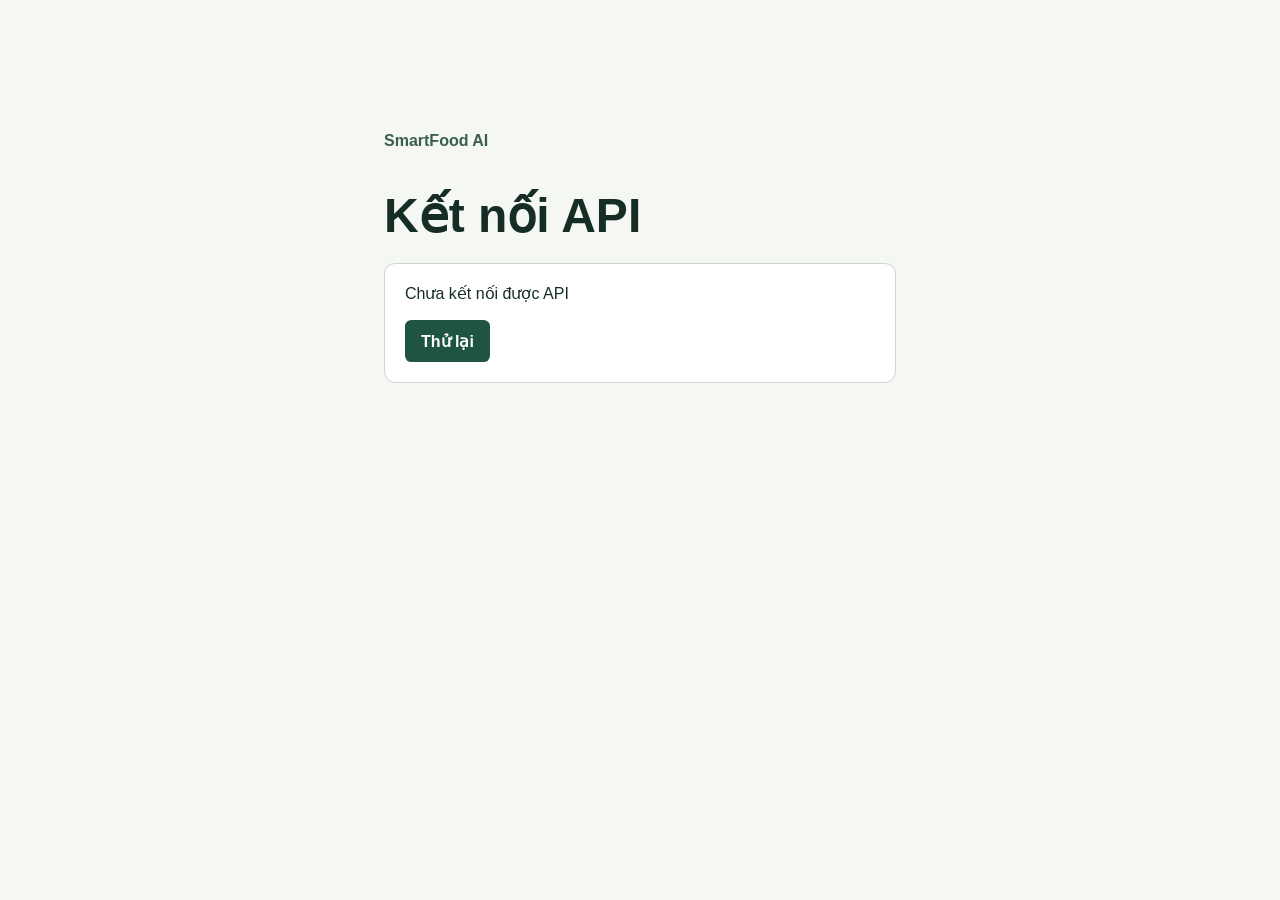
==== web/index.html @ d8f3eadd "Implement W1-01 local Web and FastAPI connectivity check" ====
<!doctype html>
<html lang="vi">
<head>
  <meta charset="utf-8">
  <meta name="viewport" content="width=device-width, initial-scale=1">
  <title>Kết nối API · SmartFood AI</title>
  <style>
    :root { font-family: Inter, "Segoe UI", sans-serif; color: #162d26; background: #f5f7f2; }
    body { margin: 0; }
    main { max-width: 32rem; margin: 12vh auto; padding: 1.5rem; }
    header { font-weight: 650; color: #39604f; }
    h1 { font-size: clamp(2rem, 7vw, 3rem); line-height: 1.1; margin: 2.5rem 0 1.25rem; }
    section { background: white; border: 1px solid #cbd7cd; border-radius: .7rem; padding: 1.25rem; }
    p { margin: 0 0 1.1rem; }
    button { background: #205442; color: white; font: inherit; font-weight: 600; border: 0; border-radius: .4rem; padding: .7rem 1rem; cursor: pointer; }
    button:disabled { opacity: .65; }
  </style>
</head>
<body>
  <main>
    <header>SmartFood AI</header>
    <h1>Kết nối API</h1>
    <section aria-label="Trạng thái kết nối">
      <p role="status" id="status">Đang kiểm tra…</p>
      <button type="button" id="retry">Thử lại</button>
    </section>
  </main>
  <script>
    const statusText = document.getElementById("status");
    const retry = document.getElementById("retry");

    async function checkConnection() {
      retry.disabled = true;
      statusText.textContent = "Đang kiểm tra…";
      const controller = new AbortController();
      const timer = setTimeout(() => controller.abort(), 5000);
      try {
        const response = await fetch("/api/health", {
          cache: "no-store", signal: controller.signal
        });
        if (!response.ok || (await response.json())?.status !== "ok") {
          throw new Error("Phản hồi API không hợp lệ");
        }
        statusText.textContent = "Đã kết nối API";
      } catch {
        statusText.textContent = "Chưa kết nối được API";
      } finally {
        clearTimeout(timer);
        retry.disabled = false;
      }
    }

    retry.addEventListener("click", checkConnection);
    checkConnection();
  </script>
</body>
</html>
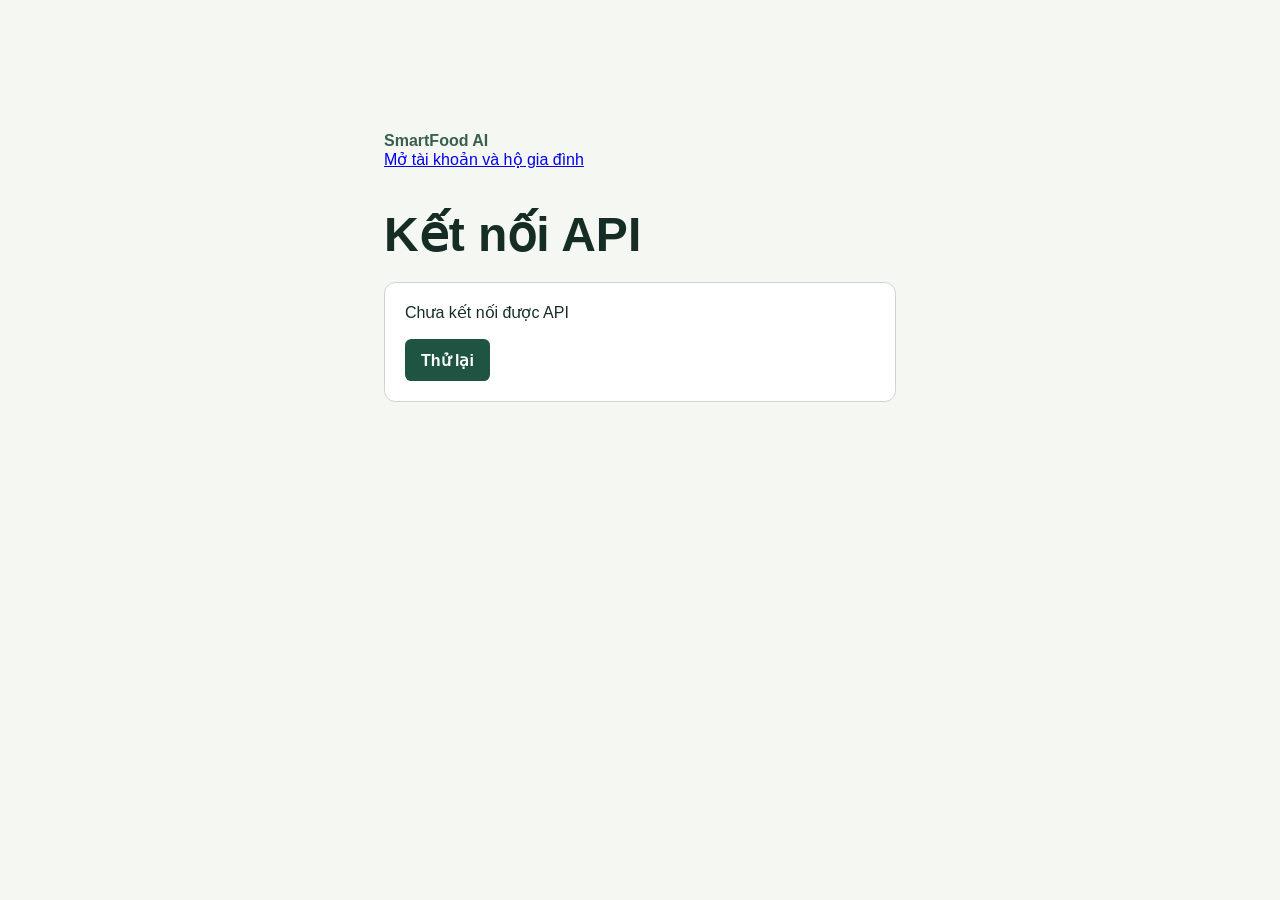
==== commit 5a84a1e5: "Complete W1 accounts, households and G1 acceptance tests" ====
--- a/web/index.html
+++ b/web/index.html
@@ -19,6 +19,7 @@
 <body>
   <main>
     <header>SmartFood AI</header>
+    <p><a href="/household">Mở tài khoản và hộ gia đình</a></p>
     <h1>Kết nối API</h1>
     <section aria-label="Trạng thái kết nối">
       <p role="status" id="status">Đang kiểm tra…</p>
